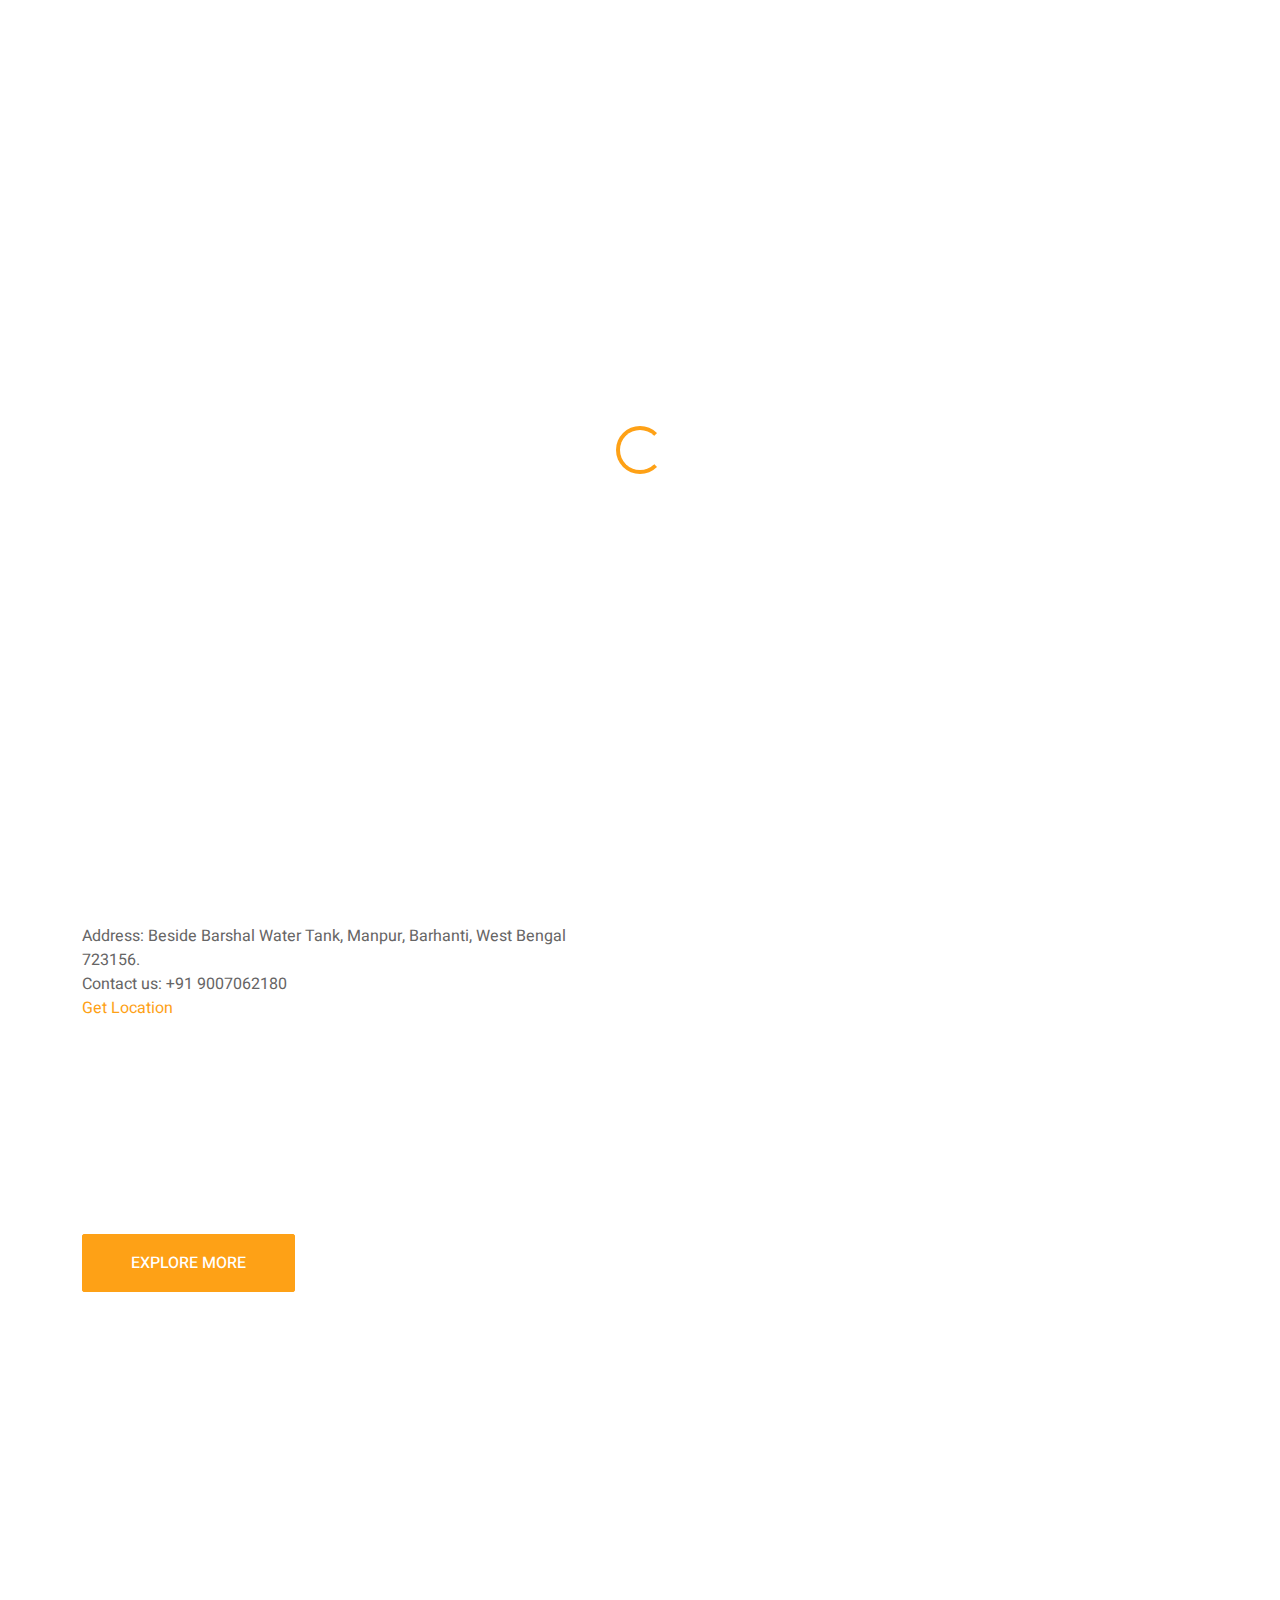
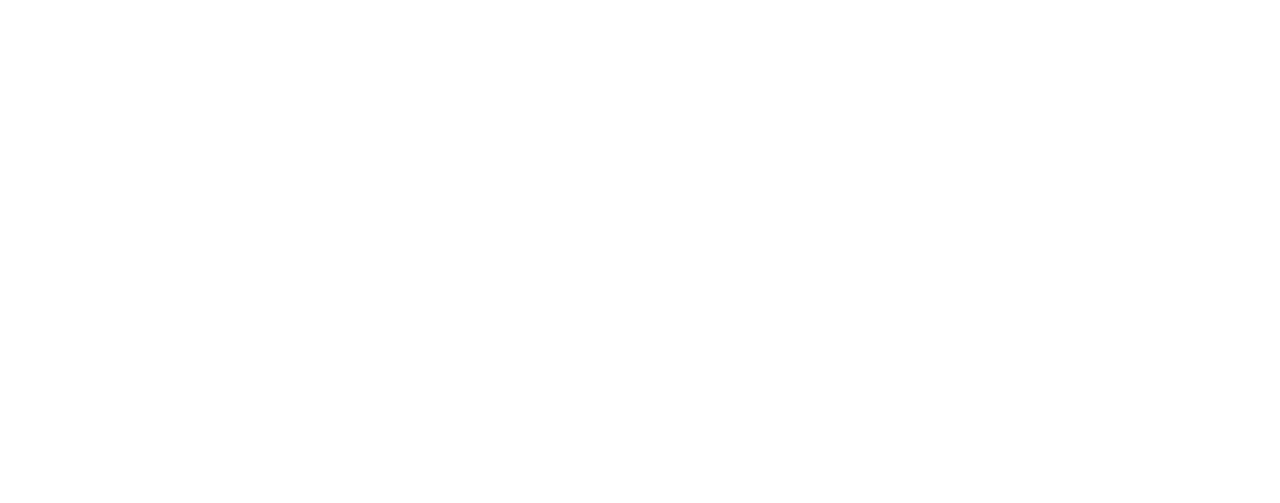
==== about.html @ c81d7791 "Git_Upload" ====
<!DOCTYPE html>
<html lang="en">

<head>
    <meta charset="utf-8">
    <title>Kingsukh Guest House</title>
    <meta content="width=device-width, initial-scale=1.0" name="viewport">
    <meta content="" name="keywords">
    <meta content="" name="description">

    <!-- Favicon -->
    <link href="#" rel="icon">

    <!-- Google Web Fonts -->
    <link rel="preconnect" href="https://fonts.googleapis.com">
    <link rel="preconnect" href="https://fonts.gstatic.com" crossorigin>
    <link href="https://fonts.googleapis.com/css2?family=Heebo:wght@400;500;600;700&family=Montserrat:wght@400;500;600;700&display=swap" rel="stylesheet">  

    <!-- Icon Font Stylesheet -->
    <link href="https://cdnjs.cloudflare.com/ajax/libs/font-awesome/5.10.0/css/all.min.css" rel="stylesheet">
    <link href="https://cdn.jsdelivr.net/npm/bootstrap-icons@1.4.1/font/bootstrap-icons.css" rel="stylesheet">

    <!-- Libraries Stylesheet -->
    <link href="lib/animate/animate.min.css" rel="stylesheet">
    <link href="lib/owlcarousel/assets/owl.carousel.min.css" rel="stylesheet">
    <link href="lib/tempusdominus/css/tempusdominus-bootstrap-4.min.css" rel="stylesheet" />

    <!-- Customized Bootstrap Stylesheet -->
    <link href="css/bootstrap.min.css" rel="stylesheet">

    <!-- Stylesheet -->
    <link href="css/style.css" rel="stylesheet">
</head>

<body>
    <div class="container-xxl bg-white p-0">
        <!-- Spinner Start -->
        <div id="spinner" class="show bg-white position-fixed translate-middle w-100 vh-100 top-50 start-50 d-flex align-items-center justify-content-center">
            <div class="spinner-border text-primary" style="width: 3rem; height: 3rem;" role="status">
                <span class="sr-only">Loading...</span>
            </div>
        </div>
        <!-- Spinner End -->

        <!-- Header Start -->
        <div class="container-fluid bg-dark px-0">
            <div class="row gx-0">
                <div class="col-lg-3 bg-dark d-none d-lg-block">
                    <a href="index.html" class="navbar-brand w-100 h-100 m-0 p-0 d-flex align-items-center justify-content-center">
                        <h1 class="m-0 text-primary text-uppercase">Kingsukh <br> Guest House</h1>
                    </a>
                </div>
                <div class="col-lg-9">
                    <div class="row gx-0 bg-white d-none d-lg-flex">
                        <div class="col-lg-7 px-5 text-start">
                            <div class="h-100 d-inline-flex align-items-center py-2 me-4">
                                <i class="fa fa-envelope text-primary me-2"></i>
                                <p class="mb-0">kkghosh0099@gmail.com</p>
                            </div>
                            <div class="h-100 d-inline-flex align-items-center py-2">
                                <i class="fa fa-phone-alt text-primary me-2"></i>
                                <p class="mb-0">+91 9007062180</p>
                            </div>
                        </div>
                        <div class="col-lg-5 px-5 text-end">
                            <div class="d-inline-flex align-items-center py-2">
                                <a class="me-3" href=""><i class="fab fa-facebook-f"></i></a>
                                <a class="me-3" href=""><i class="fab fa-twitter"></i></a>
                                <a class="me-3" href=""><i class="fab fa-linkedin-in"></i></a>
                                <a class="me-3" href=""><i class="fab fa-instagram"></i></a>
                                <a class="" href=""><i class="fab fa-youtube"></i></a>
                            </div>
                        </div>
                    </div>
                    <nav class="navbar navbar-expand-lg bg-dark navbar-dark p-3 p-lg-0">
                        <a href="index.html" class="navbar-brand d-block d-lg-none">
                            <h1 class="m-0 text-primary text-uppercase">KGH</h1>
                        </a>
                        <button type="button" class="navbar-toggler" data-bs-toggle="collapse" data-bs-target="#navbarCollapse">
                            <span class="navbar-toggler-icon"></span>
                        </button>
                        <div class="collapse navbar-collapse justify-content-between" id="navbarCollapse">
                            <div class="navbar-nav mr-auto py-0">
                                <a href="index.html" class="nav-item nav-link active">Home</a>
                                <a href="about.html" class="nav-item nav-link">About</a>
                                <a href="service.html" class="nav-item nav-link">Services</a>
                                <a href="room.html" class="nav-item nav-link">Rooms</a>
                                <div class="nav-item dropdown">
                                    <a href="#" class="nav-link dropdown-toggle" data-bs-toggle="dropdown">Pages</a>
                                    <div class="dropdown-menu rounded-0 m-0">
                                        <a href="booking.html" class="dropdown-item">Booking</a>
                                    </div>
                                </div>
                                <a href="contact.html" class="nav-item nav-link">Contact</a>
                            </div>
                            <a href="https://api.whatsapp.com/send?phone=919007062180" class="btn btn-primary rounded-0 py-4 px-md-5 d-none d-lg-block">Book Room<i class="fa fa-arrow-right ms-3"></i></a>
                        </div>
                    </nav>
                </div>
            </div>
        </div>
        <!-- Header End -->


        <!-- Page Header Start -->
        <div class="container-fluid page-header mb-5 p-0" style="background-image: url(img/carousel-1.jpg);">
            <div class="container-fluid page-header-inner py-5">
                <div class="container text-center pb-5">
                    <h1 class="display-3 text-white mb-3 animated slideInDown">About Us</h1>
                    <nav aria-label="breadcrumb">
                        <ol class="breadcrumb justify-content-center text-uppercase">
                            <li class="breadcrumb-item"><a href="#">Home</a></li>
                            <li class="breadcrumb-item"><a href="#">Pages</a></li>
                            <li class="breadcrumb-item text-white active" aria-current="page">About</li>
                        </ol>
                    </nav>
                </div>
            </div>
        </div>
        <!-- Page Header End -->


        <!-- Booking Start -->
        <div class="container-fluid booking pb-5 wow fadeIn" data-wow-delay="0.1s">
            <div class="container">
                <div class="bg-white shadow" style="padding: 35px;">
                    <div class="row g-2">
                        <div class="col-md-10">
                            <div class="row g-2">
                                <div class="col-md-3">
                                    <div class="date" id="date1" data-target-input="nearest">
                                        <input type="text" class="form-control datetimepicker-input"
                                            placeholder="Check in" data-target="#date1" data-toggle="datetimepicker" />
                                    </div>
                                </div>
                                <div class="col-md-3">
                                    <div class="date" id="date2" data-target-input="nearest">
                                        <input type="text" class="form-control datetimepicker-input" placeholder="Check out" data-target="#date2" data-toggle="datetimepicker"/>
                                    </div>
                                </div>
                                <div class="col-md-3">
                                    <select class="form-select">
                                        <option selected>Adult</option>
                                        <option value="1">Adult 1</option>
                                        <option value="2">Adult 2</option>
                                        <option value="3">Adult 3</option>
                                    </select>
                                </div>
                                <div class="col-md-3">
                                    <select class="form-select">
                                        <option selected>Child</option>
                                        <option value="1">Child 1</option>
                                        <option value="2">Child 2</option>
                                        <option value="3">Child 3</option>
                                    </select>
                                </div>
                            </div>
                        </div>
                        <div class="col-md-2">
                            <button class="btn btn-primary w-100">Submit</button>
                        </div>
                    </div>
                </div>
            </div>
        </div>
        <!-- Booking End -->

        <!-- About Start -->
        <div class="container-xxl py-5">
            <div class="container">
                <div class="row g-5 align-items-center">
                    <div class="col-lg-6">
                        <h6 class="section-title text-start text-primary text-uppercase">About Us</h6>
                        <h1 class="mb-4">Welcome to <span class="text-primary text-uppercase">kingsukh Guest House</span></h1>
                        <p><b>The best holiday starts here!</b></p>
                        <p class="mb-4"> Embark on a tranquil journey at our Kingsukh Guest House, enveloped by the scenic allure of Biharinath Hill, Baranti Hill, Susunia Hill, Joychandi Hill, Garhpanchkot, Baranti Dam, Maithon Dam, and the captivating Panchat Dam. Revel in the embrace of comfort, relish delightful meals, and unwind in our verdant garden oasis. Your ideal retreat beckons, promising a harmonious blend of nature's beauty and heartfelt hospitality. Explore the hidden gems of Purulia, creating memories that linger long after your stay.
                            <br>
                            <p class="colored-text">
                                Address: Beside Barshal Water Tank, Manpur, Barhanti, West Bengal 723156. <br>
                                Contact us: +91 9007062180  
                                <br>
                                <a href="https://www.google.com/maps/embed?pb=!1m18!1m12!1m3!1d3656.501598139105!2d86.857215474787!3d23.586337295056076!2m3!1f0!2f0!3f0!3m2!1i1024!2i768!4f13.1!3m3!1m2!1s0x39f6e3fdd3ff9ebb%3A0x517a57e3f93c1807!2sKingsukh%20Guest%20House!5e0!3m2!1sen!2sin!4v1717720192051!5m2!1sen!2sin" width="600" height="450" style="border:0;" allowfullscreen="" loading="lazy" referrerpolicy="no-referrer-when-downgrade" target="_blank" class="location-link">Get Location</a>
                            </p>
                        <div class="row g-3 pb-4">
                            <div class="col-sm-4 wow fadeIn" data-wow-delay="0.1s">
                                <div class="border rounded p-1">
                                    <div class="border rounded text-center p-4">
                                        <i class="fa fa-hotel fa-2x text-primary mb-2"></i>
                                        <h2 class="mb-1" data-toggle="counter-up">1234</h2>
                                        <p class="mb-0">Rooms</p>
                                    </div>
                                </div>
                            </div>
                            <div class="col-sm-4 wow fadeIn" data-wow-delay="0.3s">
                                <div class="border rounded p-1">
                                    <div class="border rounded text-center p-4">
                                        <i class="fa fa-users-cog fa-2x text-primary mb-2"></i>
                                        <h2 class="mb-1" data-toggle="counter-up">1234</h2>
                                        <p class="mb-0">Staffs</p>
                                    </div>
                                </div>
                            </div>
                            <div class="col-sm-4 wow fadeIn" data-wow-delay="0.5s">
                                <div class="border rounded p-1">
                                    <div class="border rounded text-center p-4">
                                        <i class="fa fa-users fa-2x text-primary mb-2"></i>
                                        <h2 class="mb-1" data-toggle="counter-up">1234</h2>
                                        <p class="mb-0">Clients</p>
                                    </div>
                                </div>
                            </div>
                        </div>
                        <a class="btn btn-primary py-3 px-5 mt-2" href="">Explore More</a>
                    </div>
                    <div class="col-lg-6">
                        <div class="row g-3">
                            <div class="col-6 text-end">
                                <img class="img-fluid rounded w-75 wow zoomIn" data-wow-delay="0.1s" src="/Kingsukh Guest House Code/img/kingsukh guesh house assets/gallery-1 (1).webp" style="margin-top: 25%;">
                            </div>
                            <div class="col-6 text-start">
                                <img class="img-fluid rounded w-100 wow zoomIn" data-wow-delay="0.3s" src="/Kingsukh Guest House Code/img/kingsukh guesh house assets/gallery-1 (2).webp">
                            </div>
                            <div class="col-6 text-end">
                                <img class="img-fluid rounded w-50 wow zoomIn" data-wow-delay="0.5s" src="/Kingsukh Guest House Code/img/kingsukh guesh house assets/gallery-1 (4).webp">
                            </div>
                            <div class="col-6 text-start">
                                <img class="img-fluid rounded w-75 wow zoomIn" data-wow-delay="0.7s" src="/Kingsukh Guest House Code/img/kingsukh guesh house assets/gallery-1 (3).webp">
                            </div>
                        </div>
                    </div>
                </div>
            </div>
        </div>
        <!-- About End -->


        <!-- Newsletter Start -->
        <div class="container newsletter mt-5 wow fadeIn" data-wow-delay="0.1s">
            <div class="row justify-content-center">
                <div class="col-lg-10 border rounded p-1">
                    <div class="border rounded text-center p-1">
                        <div class="bg-white rounded text-center p-5">
                            <h4 class="mb-4">Subscribe Our <span class="text-primary text-uppercase">Newsletter</span></h4>
                            <div class="position-relative mx-auto" style="max-width: 400px;">
                                <form id="newsletterForm">
                                    <input id="emailInput" class="form-control w-100 py-3 ps-4 pe-5" type="email" name="email" placeholder="Enter your email" required>
                                    <button type="submit" class="btn btn-primary py-2 px-3 position-absolute top-0 end-0 mt-2 me-2">Submit</button>
                                </form>
                            </div>
                            <div id="responseMessage" class="mt-3"></div>
                        </div>
                    </div>
                </div>
            </div>
        </div>
        
        <script>
            document.getElementById('newsletterForm').addEventListener('submit', function(event) {
            event.preventDefault();
            var email = document.getElementById('emailInput').value;
            var xhr = new XMLHttpRequest();
            xhr.open('POST', 'subscribe.php', true);
            xhr.setRequestHeader('Content-Type', 'application/x-www-form-urlencoded');
            xhr.onreadystatechange = function 
            () {
                if (xhr.readyState == 4 && xhr.status == 200) 
                {
                    document.getElementById('responseMessage').innerText = 'Subscription successful!';
                } else if (xhr.readyState == 4) 
                {
                    document.getElementById('responseMessage').innerText = 'Subscription failed. Please try again.';
                }
            };
            xhr.send('email=' + encodeURIComponent(email));
            });
        </script>
        
        <!-- Newsletter Start -->
        

        <!-- Footer Start -->
        <div class="container-fluid bg-dark text-light footer wow fadeIn" data-wow-delay="0.1s">
            <div class="container pb-5">
                <div class="row g-5">
                    <div class="col-md-6 col-lg-4">
                        <div class="bg-primary rounded p-4">
                            <a href="index.html"><h1 class="text-white text-uppercase mb-3">Kingsukh Guest House</h1></a>
                            <p class="text-white mb-0">
								Beside Barshal Water Tank, Manpur, Barhanti. <br> West Bengal, India. Pincode: 723156.
                                <br>
							</p>
                        </div>
                    </div>
                    <div class="col-md-6 col-lg-3">
                        <h6 class="section-title text-start text-primary text-uppercase mb-4">Contact</h6>
                        <p class="mb-2"><i class="fa fa-map-marker-alt me-3"></i>Beside Barshal Water Tank, Manpur, Barhanti. <br> West Bengal, India.</p>
                        <p class="mb-2"><i class="fa fa-phone-alt me-3"></i>+91 9007062180 </p>
                        <p class="mb-2"><i class="fa fa-envelope me-3"></i>kkghosh0099@gmail.com</p>
                        <div class="d-flex pt-2">
                            <a class="btn btn-outline-light btn-social" href="#"><i class="fab fa-twitter"></i></a>
                            <a class="btn btn-outline-light btn-social" href="#"><i class="fab fa-facebook-f"></i></a>
                            <a class="btn btn-outline-light btn-social" href="#"><i class="fab fa-youtube"></i></a>
                            <a class="btn btn-outline-light btn-social" href="#"><i class="fab fa-linkedin-in"></i></a>
                        </div>
                    </div>
                    <div class="col-lg-5 col-md-12">
                        <div class="row gy-5 g-4">
                            <div class="col-md-6">
                                <h6 class="section-title text-start text-primary text-uppercase mb-4">Company</h6>
                                <a class="btn btn-link" href="">About Us</a>
                                <a class="btn btn-link" href="">Contact Us</a>
                                <a class="btn btn-link" href="">Privacy Policy</a>
                                <a class="btn btn-link" href="">Terms & Condition</a>
                                <a class="btn btn-link" href="">Support</a>
                            </div>
                            <div class="col-md-6">
                                <h6 class="section-title text-start text-primary text-uppercase mb-4">Services</h6>
                                <a class="btn btn-link" href="">Food & Restaurant</a>
                                <a class="btn btn-link" href="">Spa & Fitness</a>
                                <a class="btn btn-link" href="">Sports & Gaming</a>
                                <a class="btn btn-link" href="">Event & Party</a>
                                <a class="btn btn-link" href="">GYM & Yoga</a>
                            </div>
                        </div>
                    </div>
                </div>
            </div>
            
            <div class="container">
                <div class="copyright">
                    <div class="row">
                        
                        <div class="col-md-6 text-center text-md-start mb-3 mb-md-0">
                            &copy; <a class="border-bottom" href="https://api.whatsapp.com/send?phone=919007062180">Kingsukh Guest House</a>, All Right Reserved. 
							
							Designed By <a class="border-bottom" href="https://api.whatsapp.com/send/?phone=917564078141&text&type=phone_number&app_absent=0">Aditya Nandan</a>
                        </div>
                       
                        <div class="col-md-6 text-center text-md-end">
                            <div class="footer-menu">
                                <a href="">Home</a>
                                <a href="">Cookies</a>
                                <a href="">Help</a>
                                <a href="">FQAs</a>
                            </div>
                        </div>
                    </div>
                </div>
            </div>
        </div>
        <!-- Footer End -->

        <!-- Back to Top -->
        <a href="#" class="btn btn-lg btn-primary btn-lg-square back-to-top"><i class="bi bi-arrow-up"></i></a>
    </div>

    <!-- JavaScript Libraries -->
    <script src="https://code.jquery.com/jquery-3.4.1.min.js"></script>
    <script src="https://cdn.jsdelivr.net/npm/bootstrap@5.0.0/dist/js/bootstrap.bundle.min.js"></script>
    <script src="lib/wow/wow.min.js"></script>
    <script src="lib/easing/easing.min.js"></script>
    <script src="lib/waypoints/waypoints.min.js"></script>
    <script src="lib/counterup/counterup.min.js"></script>
    <script src="lib/owlcarousel/owl.carousel.min.js"></script>
    <script src="lib/tempusdominus/js/moment.min.js"></script>
    <script src="lib/tempusdominus/js/moment-timezone.min.js"></script>
    <script src="lib/tempusdominus/js/tempusdominus-bootstrap-4.min.js"></script>

    <!-- . Javascript -->
    <script src="js/main.js"></script>
</body>

</html>
---- css/style.css ----
:root {
    --primary: #FEA116;
    --light: #F1F8FF;
    --dark: #0F172B;
}

.fw-medium {
    font-weight: 500 !important;
}

.fw-semi-bold {
    font-weight: 600 !important;
}

.back-to-top {
    position: fixed;
    display: none;
    right: 45px;
    bottom: 45px;
    z-index: 99;
}

/*** Spinner ***/
#spinner {
    opacity: 0;
    visibility: hidden;
    transition: opacity .5s ease-out, visibility 0s linear .5s;
    z-index: 99999;
}

#spinner.show {
    transition: opacity .5s ease-out, visibility 0s linear 0s;
    visibility: visible;
    opacity: 1;
}

/*** Button ***/
.btn {
    font-weight: 500;
    text-transform: uppercase;
    transition: .5s;
}

.btn.btn-primary,
.btn.btn-secondary {
    color: #FFFFFF;
}

.btn-square {
    width: 38px;
    height: 38px;
}

.btn-sm-square {
    width: 32px;
    height: 32px;
}

.btn-lg-square {
    width: 48px;
    height: 48px;
}

.btn-square,
.btn-sm-square,
.btn-lg-square {
    padding: 0;
    display: flex;
    align-items: center;
    justify-content: center;
    font-weight: normal;
    border-radius: 2px;
}

/*** Navbar ***/
.navbar-dark .navbar-nav .nav-link {
    margin-right: 30px;
    padding: 25px 0;
    color: #FFFFFF;
    font-size: 15px;
    text-transform: uppercase;
    outline: none;
}

.navbar-dark .navbar-nav .nav-link:hover,
.navbar-dark .navbar-nav .nav-link.active {
    color: var(--primary);
}

@media (max-width: 1200px) {
    .navbar-dark .navbar-nav .nav-link {
        margin-right: 0;
        padding: 10px 0;
    }
}

@media (max-width: 768px) {
    .navbar-dark .navbar-nav .nav-link {
        font-size: 14px;
        padding: 8px 0;
    }
}

/*** Header ***/
.carousel-caption {
    top: 0;
    left: 0;
    right: 0;
    bottom: 0;
    background: rgba(15, 23, 43, .7);
    z-index: 1;
}

.carousel-control-prev,
.carousel-control-next {
    width: 10%;
}

.carousel-control-prev-icon,
.carousel-control-next-icon {
    width: 3rem;
    height: 3rem;
}

@media (max-width: 900px) {
    #header-carousel .carousel-item {
        position: relative;
        min-height: 450px;
    }
    
    #header-carousel .carousel-item img {
        position: absolute;
        width: 100%;
        height: 100%;
        object-fit: cover;
    }
}

.page-header {
    background-position: center center;
    background-repeat: no-repeat;
    background-size: cover;
}

.page-header-inner {
    background: rgba(15, 23, 43, .7);
}

.breadcrumb-item + .breadcrumb-item::before {
    color: var(--light);
}

.booking {
    position: relative;
    margin-top: -100px !important;
    z-index: 1;
}

@media (max-width: 768px) {
    .booking {
        margin-top: -50px !important;
    }
}

/*** Section Title ***/
.section-title {
    position: relative;
    display: inline-block;
}

.section-title::before {
    position: absolute;
    content: "";
    width: 45px;
    height: 2px;
    top: 50%;
    left: -55px;
    margin-top: -1px;
    background: var(--primary);
}

.section-title::after {
    position: absolute;
    content: "";
    width: 45px;
    height: 2px;
    top: 50%;
    right: -55px;
    margin-top: -1px;
    background: var(--primary);
}

.section-title.text-start::before,
.section-title.text-end::after {
    display: none;
}

/*** Service ***/
.service-item {
    height: 320px;
    padding: 30px;
    display: flex;
    flex-direction: column;
    justify-content: center;
    text-align: center;
    background: #FFFFFF;
    box-shadow: 0 0 45px rgba(0, 0, 0, .08);
    transition: .5s;
}

.service-item:hover {
    background: var(--primary);
}

.service-item .service-icon {
    margin: 0 auto 30px auto;
    width: 65px;
    height: 65px;
    transition: .5s;
}

.service-item i,
.service-item h5,
.service-item p {
    transition: .5s;
}

.service-item:hover i,
.service-item:hover h5,
.service-item:hover p {
    color: #FFFFFF !important;
}

@media (max-width: 768px) {
    .service-item {
        height: auto;
        padding: 20px;
        margin-bottom: 20px;
    }

    .service-item .service-icon {
        margin-bottom: 20px;
        width: 55px;
        height: 55px;
    }

    .service-item h5 {
        font-size: 18px;
    }

    .service-item p {
        font-size: 14px;
    }
}

/*** Footer ***/
.newsletter {
    position: relative;
    z-index: 1;
}

.footer {
    position: relative;
    margin-top: -110px;
    padding-top: 180px;
}

.footer .btn.btn-social {
    margin-right: 5px;
    width: 35px;
    height: 35px;
    display: flex;
    align-items: center;
    justify-content: center;
    color: var(--light);
    border: 1px solid #FFFFFF;
    border-radius: 35px;
    transition: .3s;
}

.footer .btn.btn-social:hover {
    color: var(--primary);
}

.footer .btn.btn-link {
    display: block;
    margin-bottom: 5px;
    padding: 0;
    text-align: left;
    color: #FFFFFF;
    font-size: 15px;
    font-weight: normal;
    text-transform: capitalize;
    transition: .3s;
}

.footer .btn.btn-link::before {
    position: relative;
    content: "\f105";
    font-family: "Font Awesome 5 Free";
    font-weight: 900;
    margin-right: 10px;
}

.footer .btn.btn-link:hover {
    letter-spacing: 1px;
    box-shadow: none;
}

.footer .copyright {
    padding: 25px 0;
    font-size: 15px;
    border-top: 1px solid rgba(256, 256, 256, .1);
}

.footer .copyright a {
    color: var(--light);
}

.footer .footer-menu a {
    margin-right: 15px;
    padding-right: 15px;
    border-right: 1px solid rgba(255, 255, 255, .3);
}

.footer .footer-menu a:last-child {
    margin-right: 0;
    padding-right: 0;
    border-right:
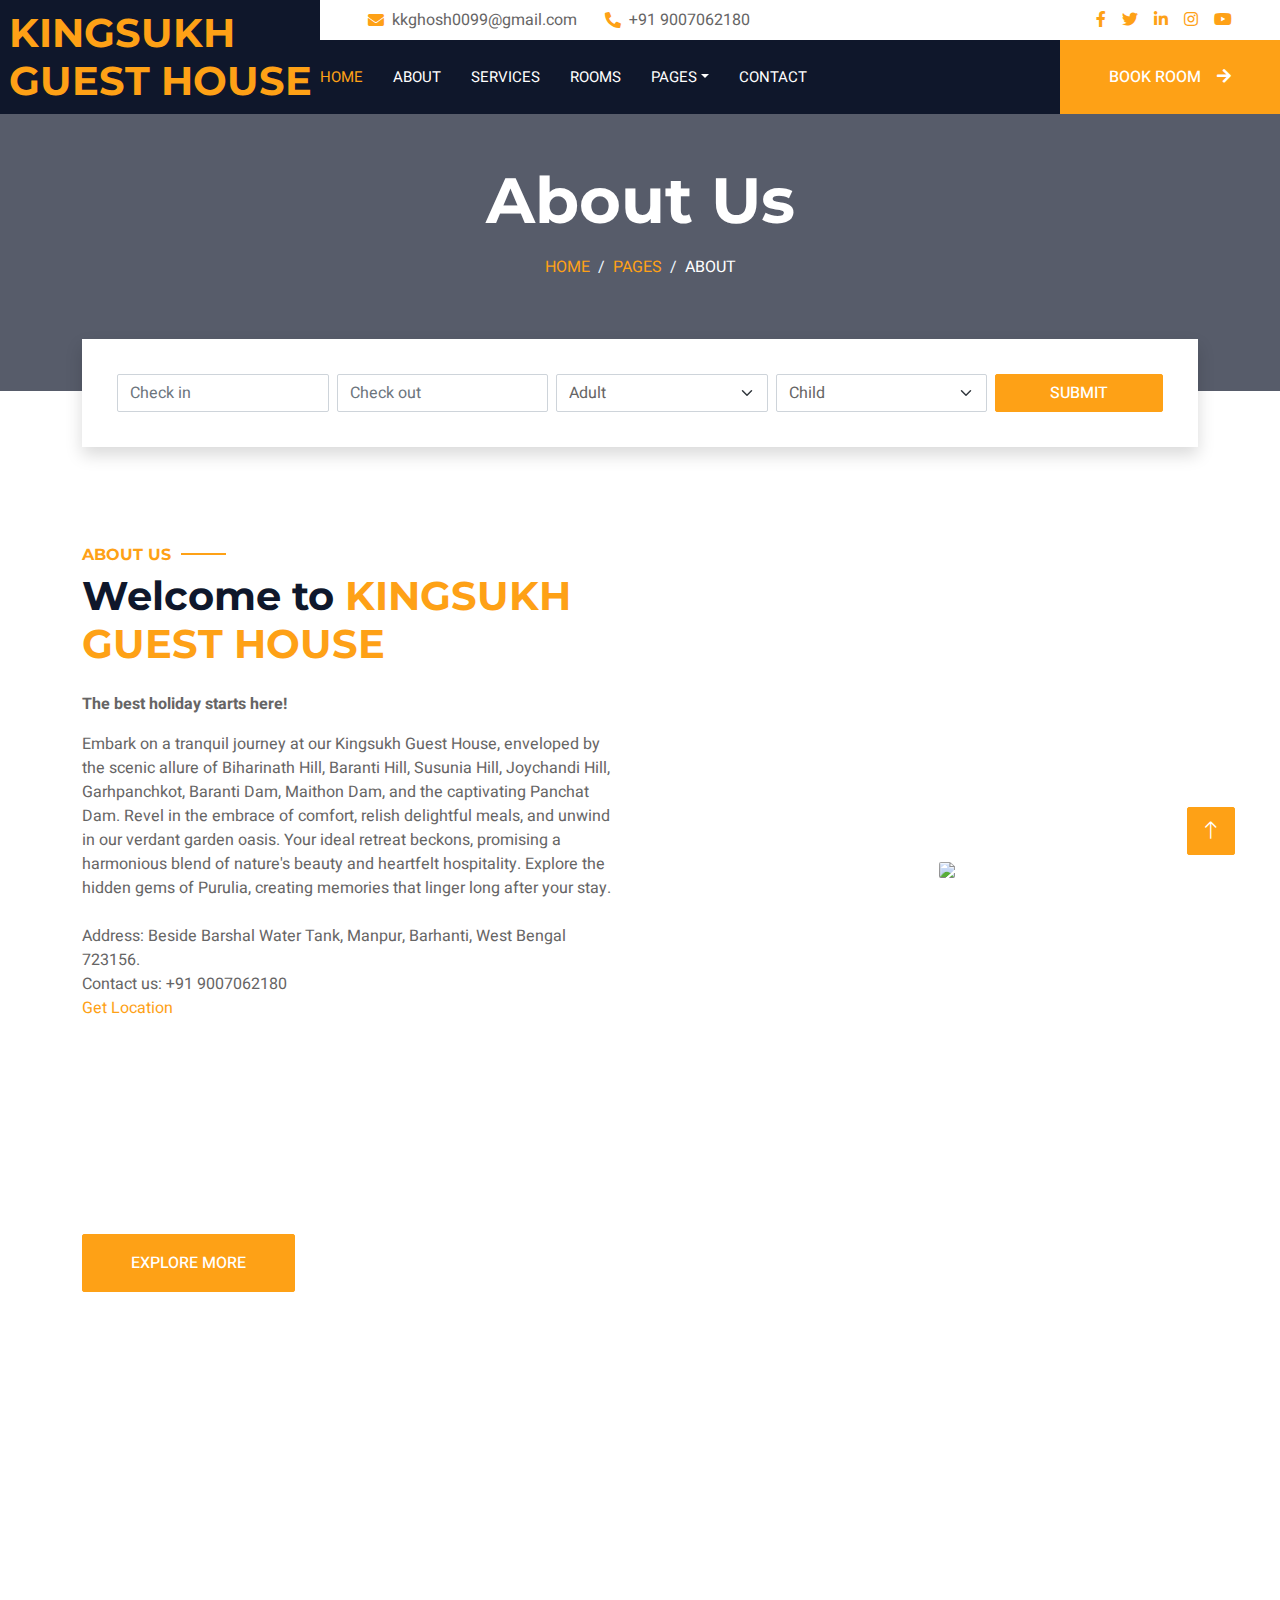
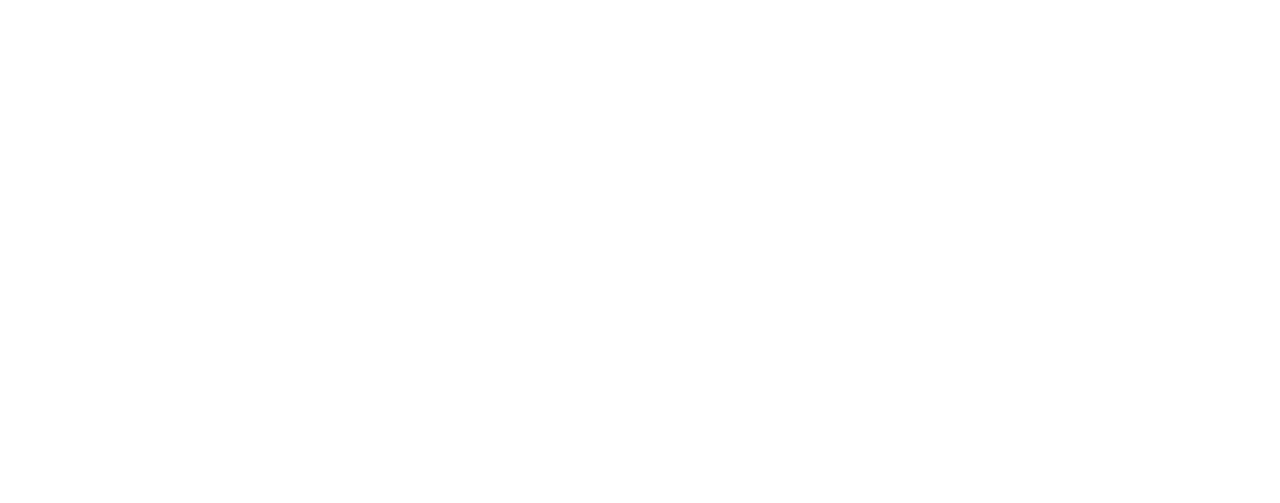
==== commit bdba90de: "Update about.html" ====
--- a/about.html
+++ b/about.html
@@ -34,13 +34,7 @@
 
 <body>
     <div class="container-xxl bg-white p-0">
-        <!-- Spinner Start -->
-        <div id="spinner" class="show bg-white position-fixed translate-middle w-100 vh-100 top-50 start-50 d-flex align-items-center justify-content-center">
-            <div class="spinner-border text-primary" style="width: 3rem; height: 3rem;" role="status">
-                <span class="sr-only">Loading...</span>
-            </div>
-        </div>
-        <!-- Spinner End -->
+       
 
         <!-- Header Start -->
         <div class="container-fluid bg-dark px-0">
@@ -370,4 +364,4 @@
     <script src="js/main.js"></script>
 </body>
 
-</html>+</html>
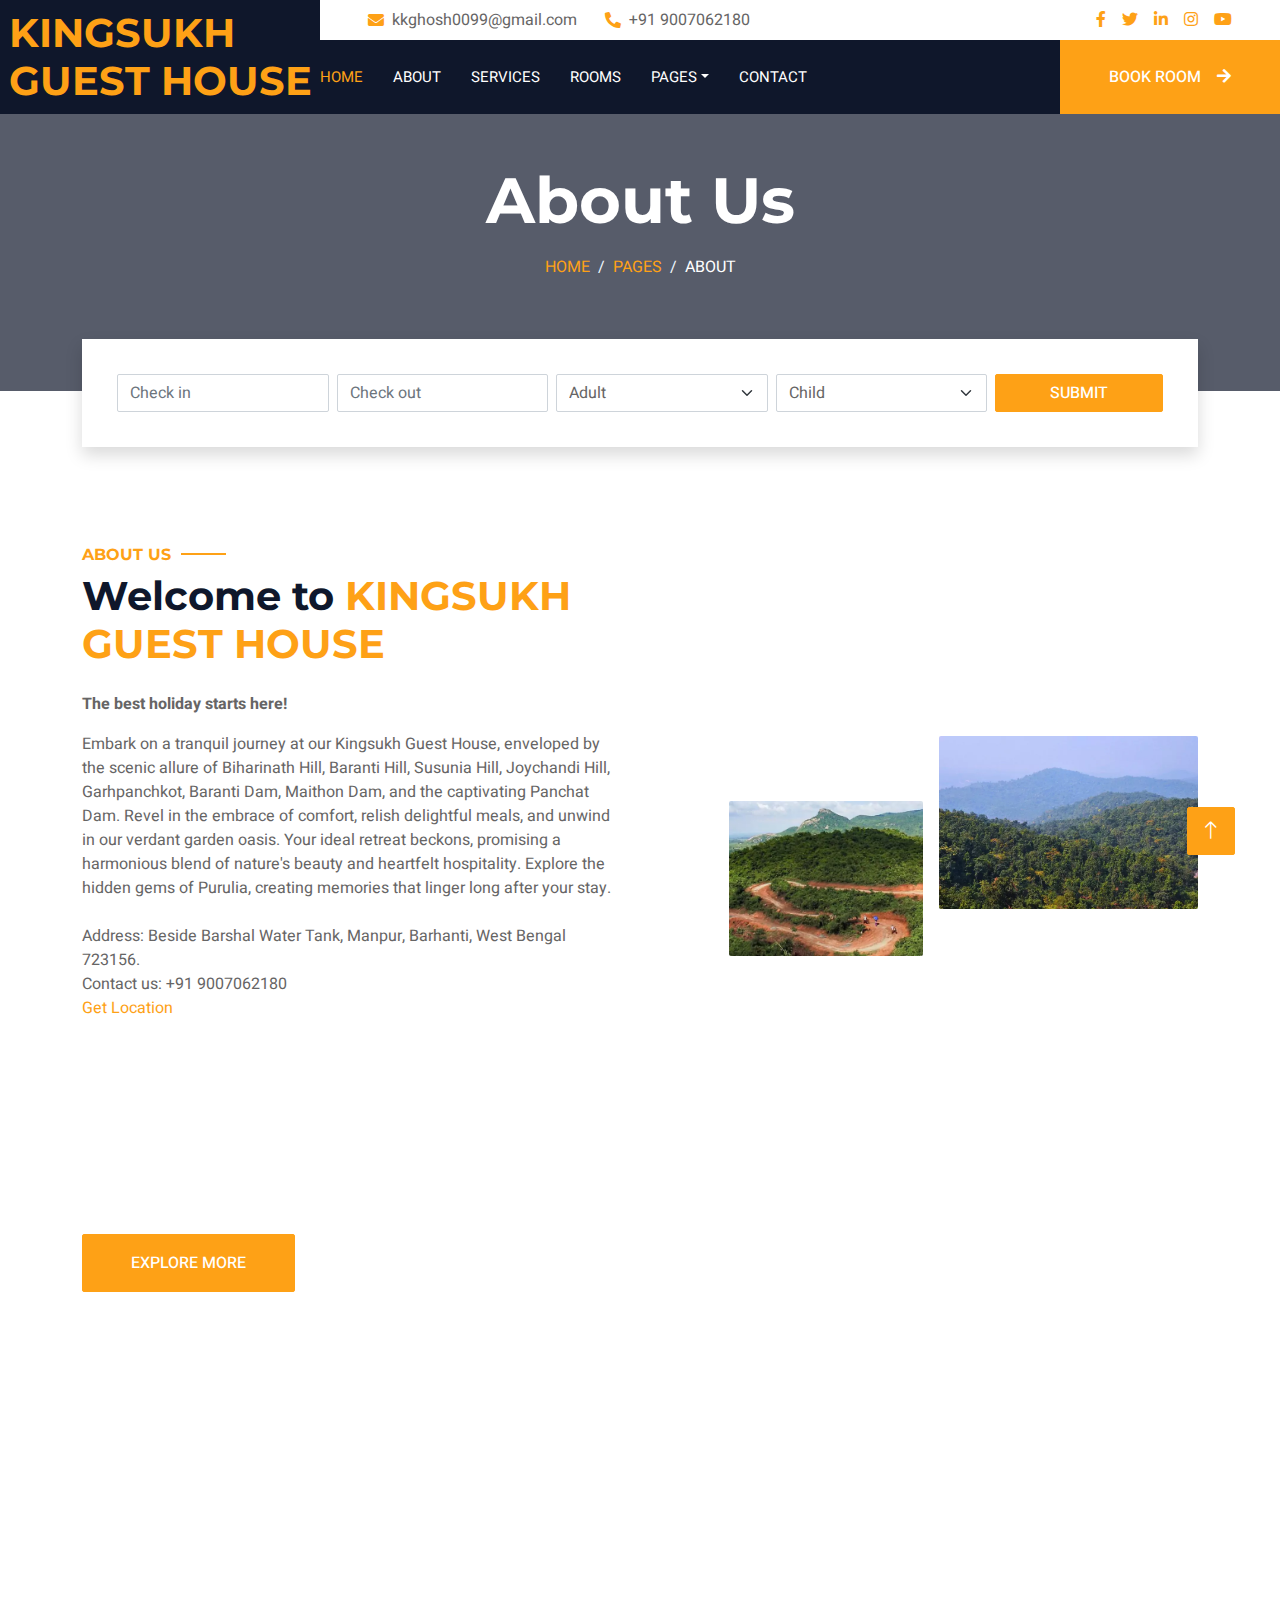
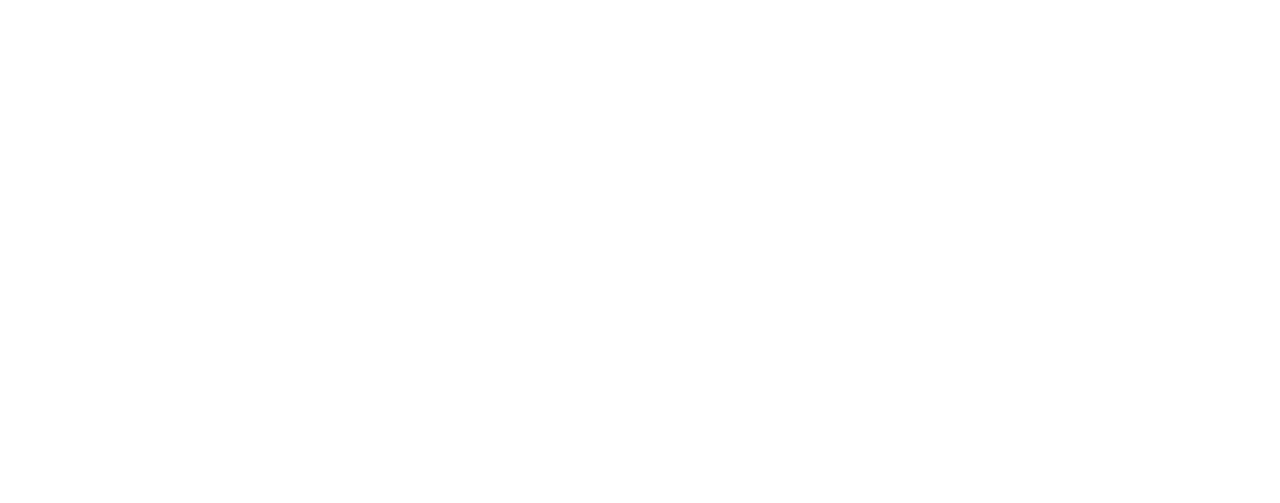
==== commit 76c0eb44: "Update about.html" ====
--- a/about.html
+++ b/about.html
@@ -180,7 +180,7 @@
                                 <div class="border rounded p-1">
                                     <div class="border rounded text-center p-4">
                                         <i class="fa fa-hotel fa-2x text-primary mb-2"></i>
-                                        <h2 class="mb-1" data-toggle="counter-up">1234</h2>
+                                        <h2 class="mb-1" data-toggle="counter-up">2</h2>
                                         <p class="mb-0">Rooms</p>
                                     </div>
                                 </div>
@@ -189,7 +189,7 @@
                                 <div class="border rounded p-1">
                                     <div class="border rounded text-center p-4">
                                         <i class="fa fa-users-cog fa-2x text-primary mb-2"></i>
-                                        <h2 class="mb-1" data-toggle="counter-up">1234</h2>
+                                        <h2 class="mb-1" data-toggle="counter-up">10</h2>
                                         <p class="mb-0">Staffs</p>
                                     </div>
                                 </div>
@@ -198,7 +198,7 @@
                                 <div class="border rounded p-1">
                                     <div class="border rounded text-center p-4">
                                         <i class="fa fa-users fa-2x text-primary mb-2"></i>
-                                        <h2 class="mb-1" data-toggle="counter-up">1234</h2>
+                                        <h2 class="mb-1" data-toggle="counter-up">200</h2>
                                         <p class="mb-0">Clients</p>
                                     </div>
                                 </div>
@@ -209,16 +209,16 @@
                     <div class="col-lg-6">
                         <div class="row g-3">
                             <div class="col-6 text-end">
-                                <img class="img-fluid rounded w-75 wow zoomIn" data-wow-delay="0.1s" src="/Kingsukh Guest House Code/img/kingsukh guesh house assets/gallery-1 (1).webp" style="margin-top: 25%;">
+                                <img class="img-fluid rounded w-75 wow zoomIn" data-wow-delay="0.1s" src="/img/kingsukh guesh house assets/gallery-1 (1).webp" style="margin-top: 25%;">
                             </div>
                             <div class="col-6 text-start">
-                                <img class="img-fluid rounded w-100 wow zoomIn" data-wow-delay="0.3s" src="/Kingsukh Guest House Code/img/kingsukh guesh house assets/gallery-1 (2).webp">
+                                <img class="img-fluid rounded w-100 wow zoomIn" data-wow-delay="0.3s" src="/img/kingsukh guesh house assets/gallery-1 (2).webp">
                             </div>
                             <div class="col-6 text-end">
-                                <img class="img-fluid rounded w-50 wow zoomIn" data-wow-delay="0.5s" src="/Kingsukh Guest House Code/img/kingsukh guesh house assets/gallery-1 (4).webp">
+                                <img class="img-fluid rounded w-50 wow zoomIn" data-wow-delay="0.5s" src="/img/kingsukh guesh house assets/gallery-1 (4).webp">
                             </div>
                             <div class="col-6 text-start">
-                                <img class="img-fluid rounded w-75 wow zoomIn" data-wow-delay="0.7s" src="/Kingsukh Guest House Code/img/kingsukh guesh house assets/gallery-1 (3).webp">
+                                <img class="img-fluid rounded w-75 wow zoomIn" data-wow-delay="0.7s" src="/img/kingsukh guesh house assets/gallery-1 (3).webp">
                             </div>
                         </div>
                     </div>
@@ -307,14 +307,7 @@
                                 <a class="btn btn-link" href="">Terms & Condition</a>
                                 <a class="btn btn-link" href="">Support</a>
                             </div>
-                            <div class="col-md-6">
-                                <h6 class="section-title text-start text-primary text-uppercase mb-4">Services</h6>
-                                <a class="btn btn-link" href="">Food & Restaurant</a>
-                                <a class="btn btn-link" href="">Spa & Fitness</a>
-                                <a class="btn btn-link" href="">Sports & Gaming</a>
-                                <a class="btn btn-link" href="">Event & Party</a>
-                                <a class="btn btn-link" href="">GYM & Yoga</a>
-                            </div>
+                            
                         </div>
                     </div>
                 </div>
